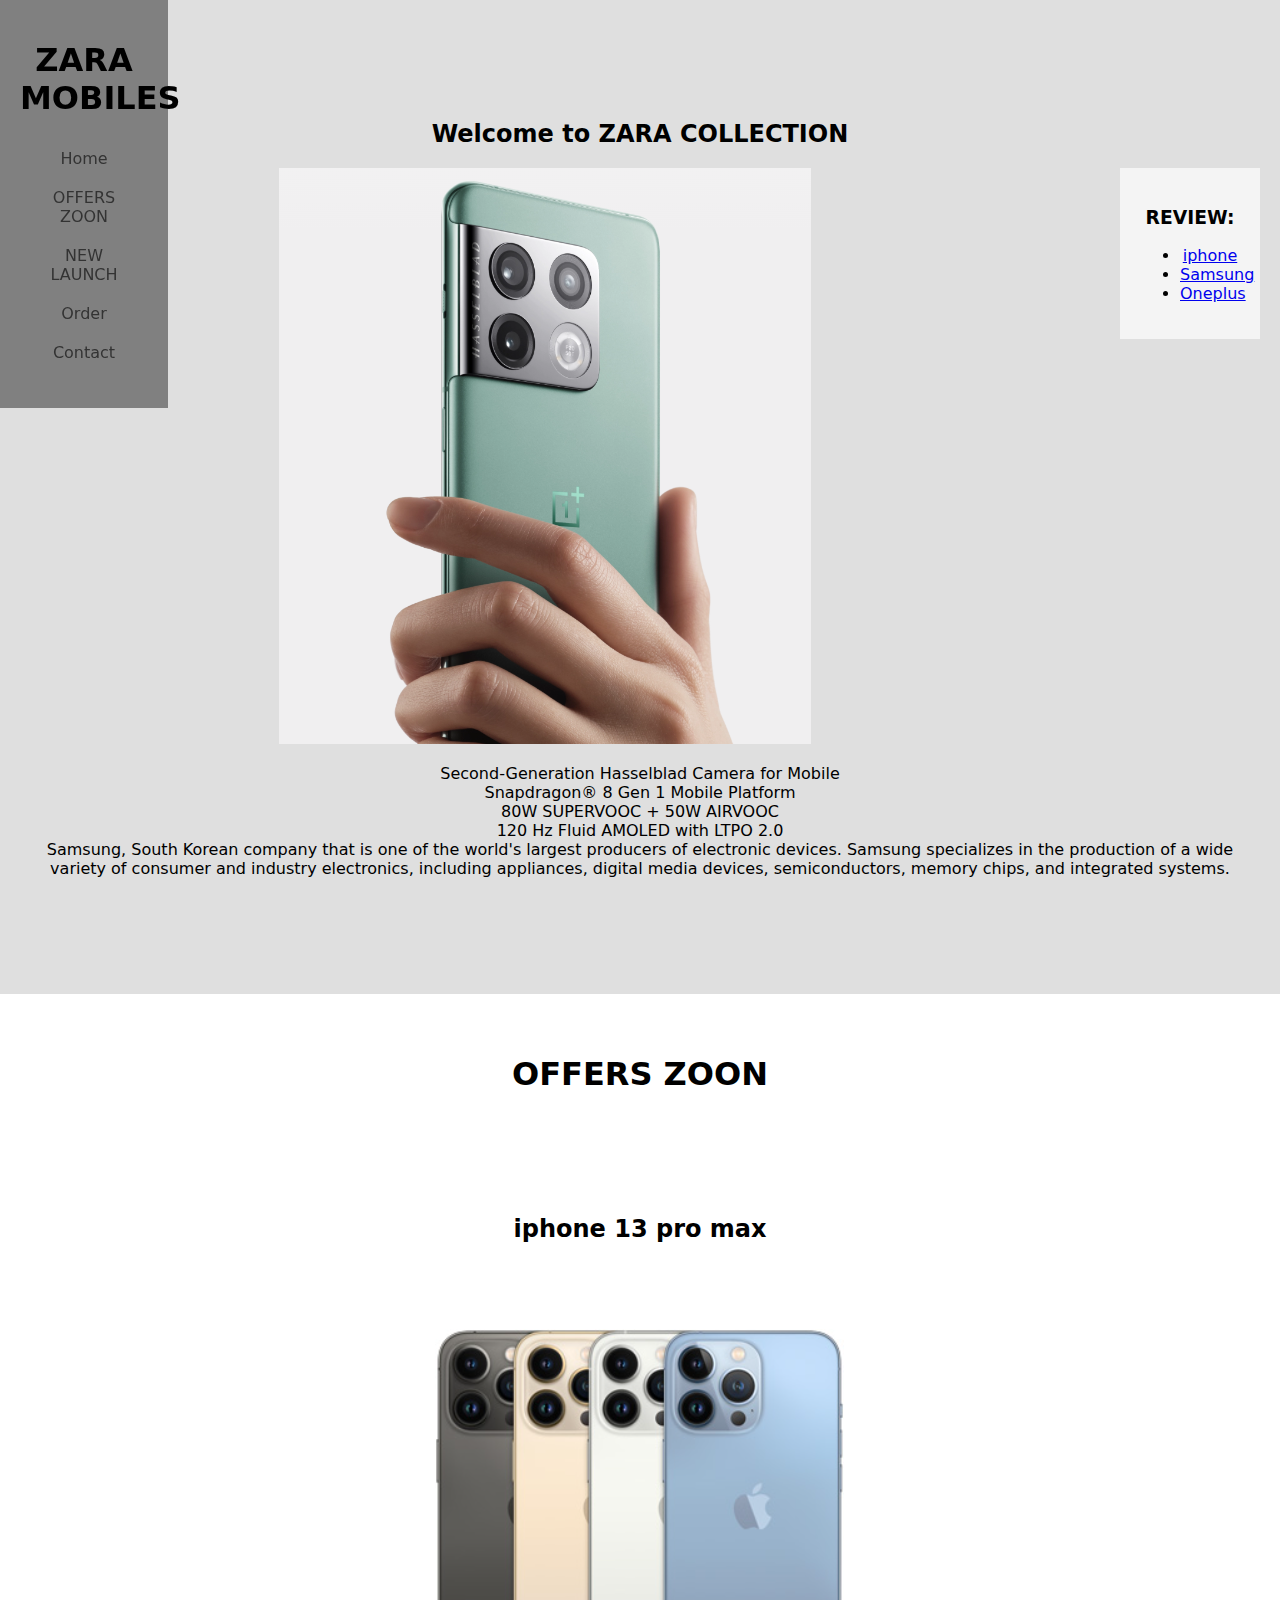
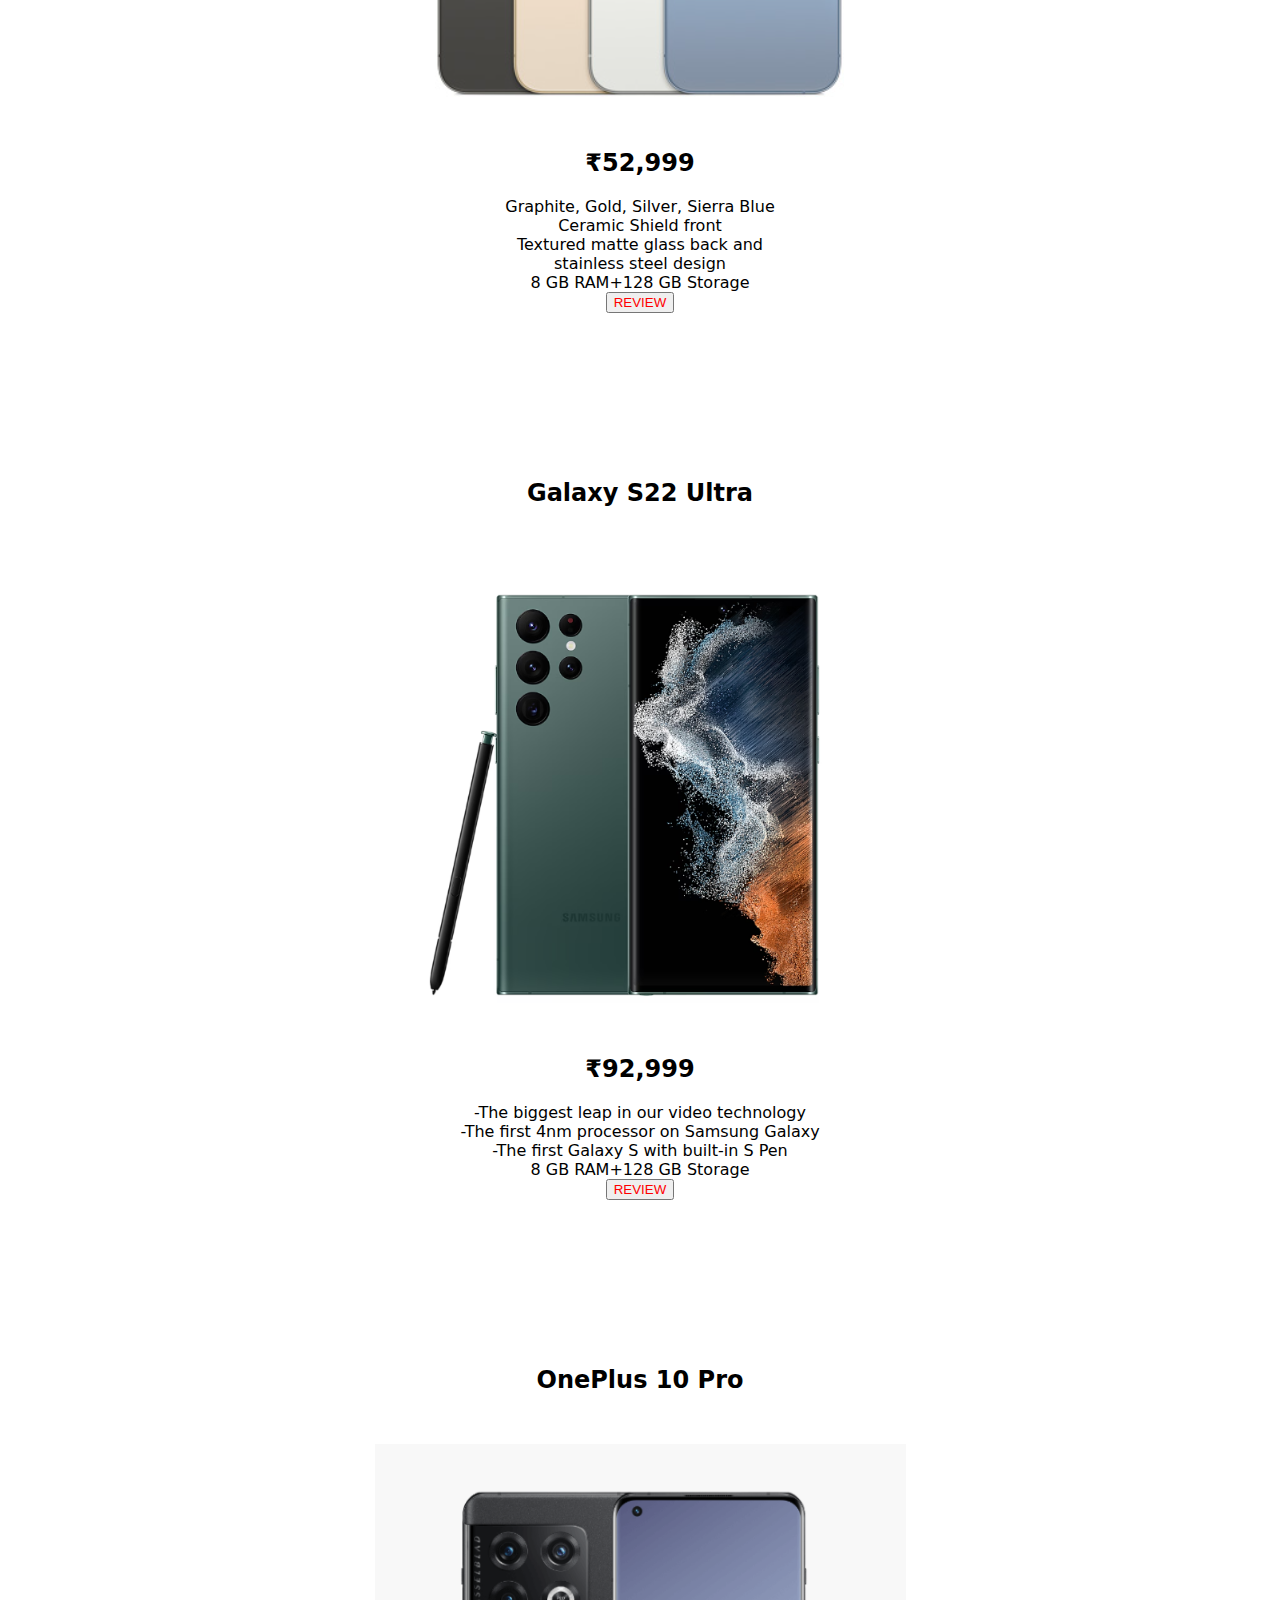
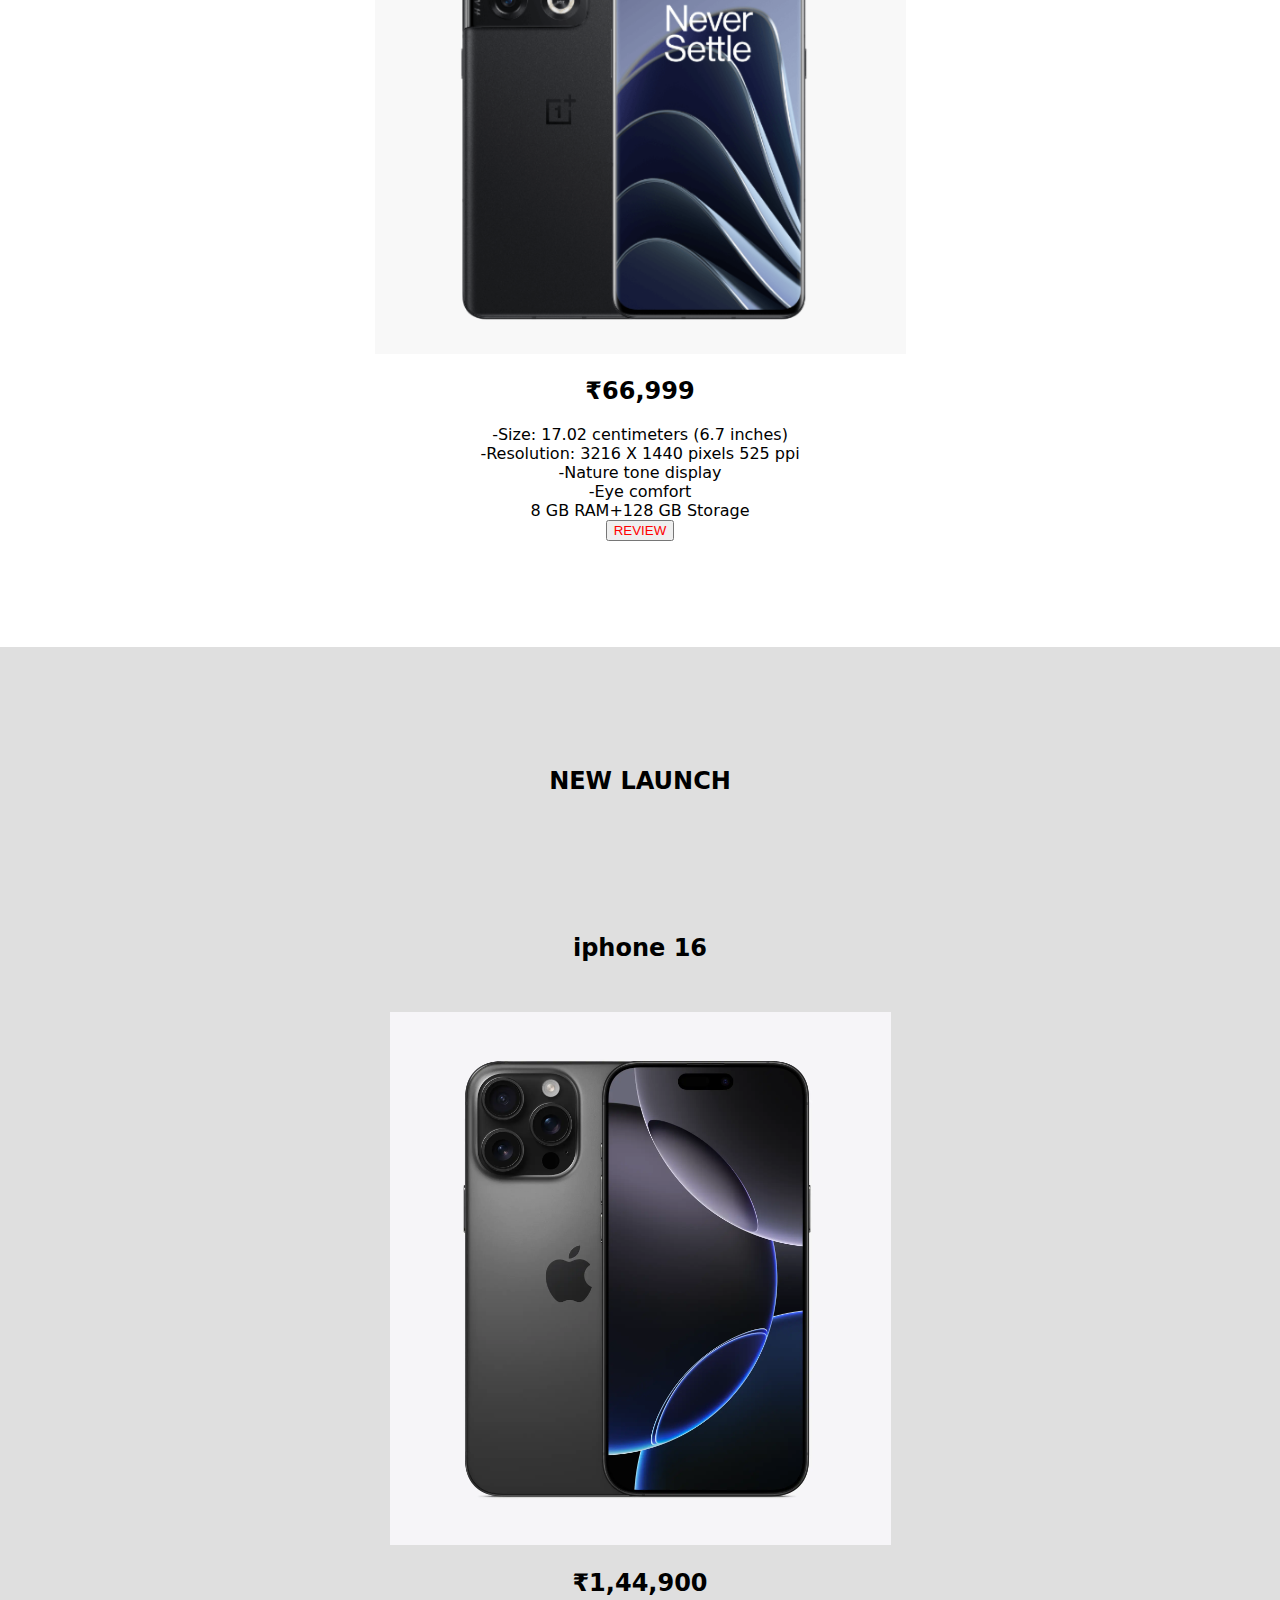
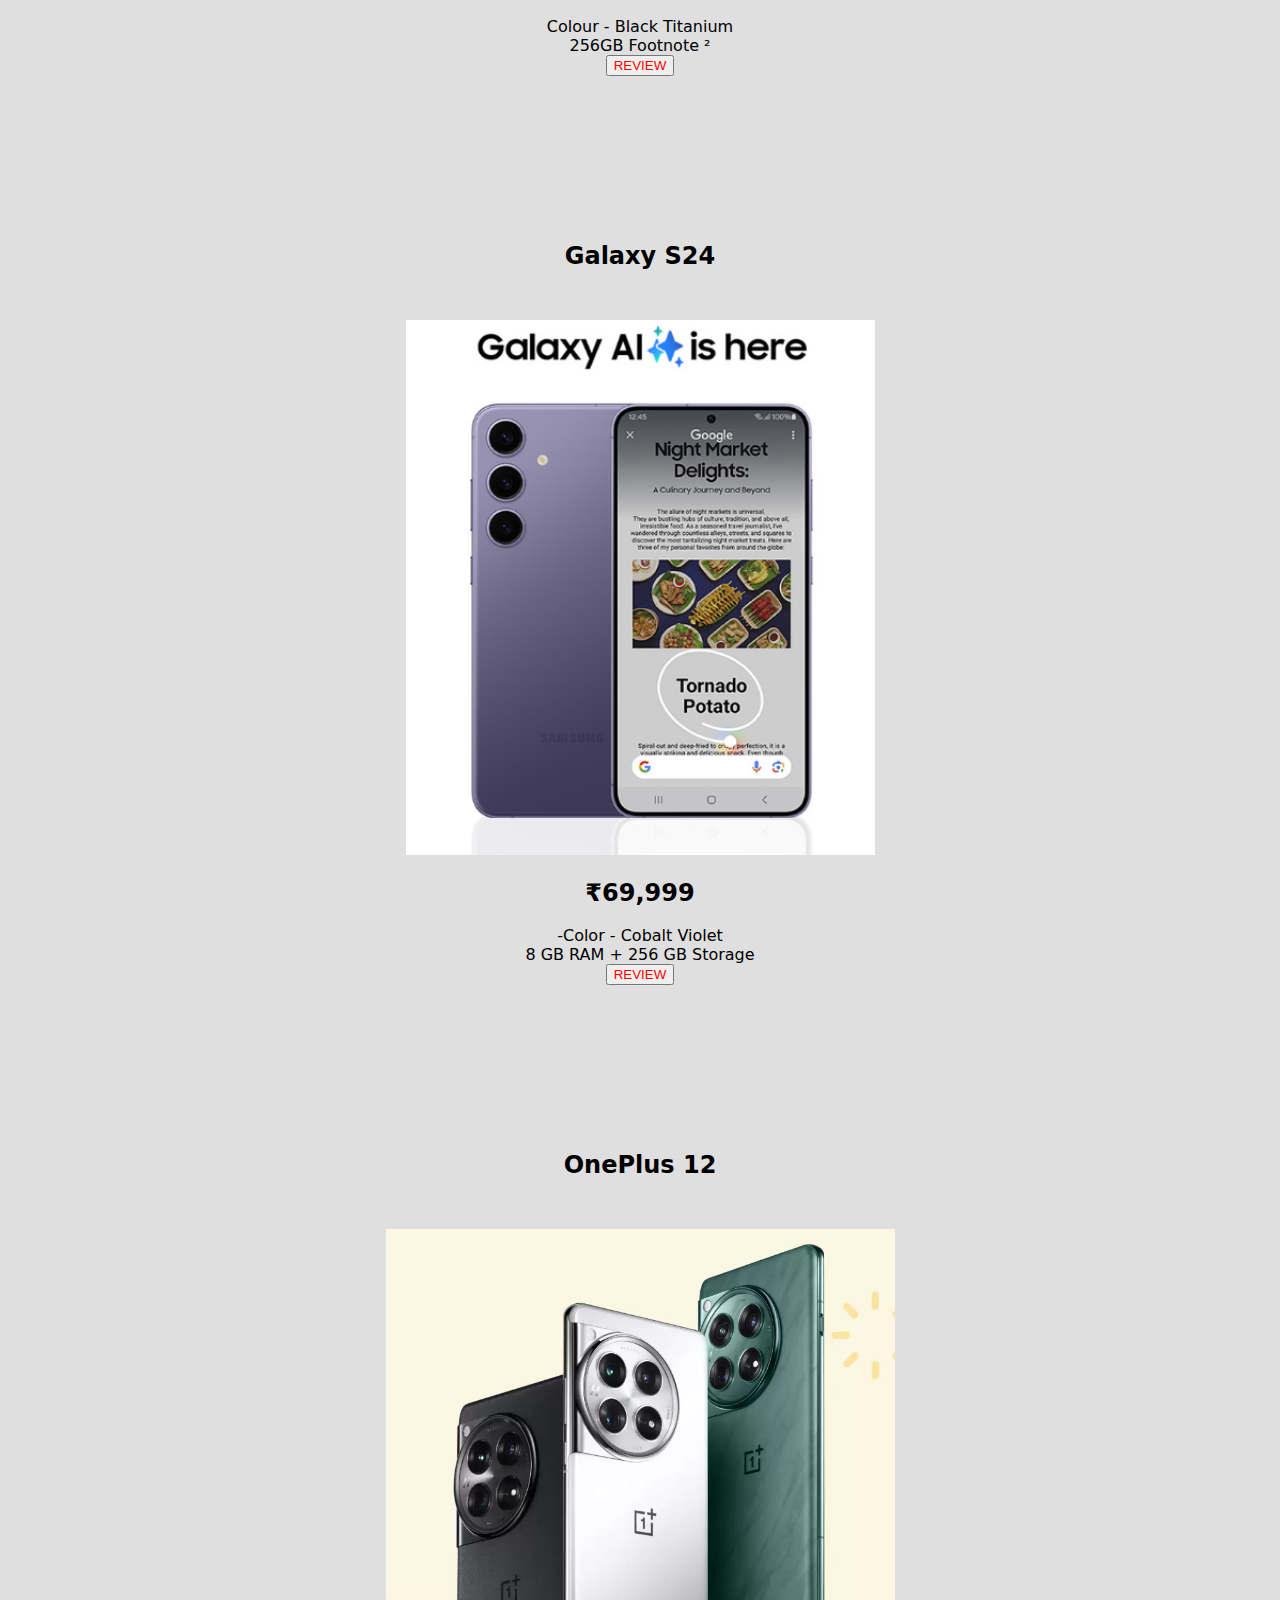
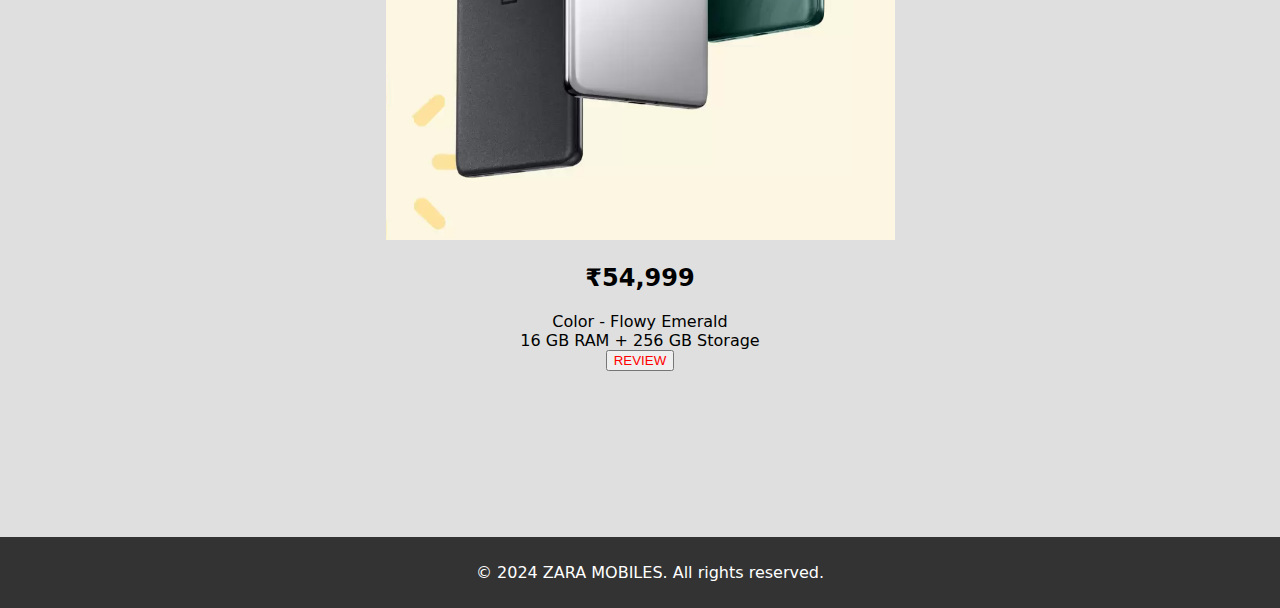
==== index.html @ f346a179 "Add files via upload" ====
<!DOCTYPE html>
<html lang="en">
<head>
    <meta charset="UTF-8">
    <meta name="viewport" content="width=device-width, initial-scale=1.0">
    <title>zaramobiles</title>
    <link rel="stylesheet" href="styles.css">
</head>
<body>
    <header>
        <h1>ZARA MOBILES</h1>
        <nav>
            <ul>
                <li><a href="#Home">Home</a></li>
                <li><a href="#offerszoon">OFFERS ZOON</a></li>
                <li><a href="#newla">NEW LAUNCH</a></li>
                <li><a href="D:\clg works\sem\order.html">Order</a></li>
                <li><a href="D:\clg works\sem\contact.html">Contact</a></li>
            </ul>
        </nav>
    </header>

    <div class="Home" id="Home">
        <main>
            <h2 id="welcome" style="text-align: center;">Welcome to ZARA COLLECTION</h2>
            <aside width="100px">
                <h3 id="howtomake">REVIEW:</h3>
                <ul>
                    <li><a href="https://www.youtube.com/watch?v=UOoqCVY4X6E">iphone</a></li>
                    <li><a href="https://www.youtube.com/watch?v=ohlVy2jYTjY">Samsung</a></li>
                    <li><a href="https://www.youtube.com/watch?v=wyJH6p34Gbg">Oneplus</a></li>
                </ul>
            </aside>
            <img src="home1.png" alt="Sample Image" class="floated-image">
            <p class="homep" style="font: size 1px;;">
                Second-Generation Hasselblad Camera for Mobile</br>
                Snapdragon® 8 Gen 1 Mobile Platform</br>
                80W SUPERVOOC + 50W AIRVOOC</br>
                120 Hz Fluid AMOLED with LTPO 2.0</br>
                Samsung, South Korean company that is one of the world's largest producers of electronic devices. Samsung specializes in the production of a wide variety of consumer and industry electronics, including appliances, digital media devices, semiconductors, memory chips, and integrated systems.</br>
            </p>
    </div>
    
    <section class="offerszoon" id="offerszoon">
        <h1>OFFERS ZOON</h1>
        <div class="choco">
            <h2 style="padding: 30px;">iphone 13 pro max</h2>
            <img src="iphone13.png" width="493" height="433">
            <h2>₹52,999</h2>
            <p>
                Graphite, Gold, Silver, Sierra Blue</br>

                Ceramic Shield front</br>
                Textured matte glass back and</br>
                stainless steel design</br>
                8 GB RAM+128 GB Storage</br>
                <a href="https://www.youtube.com/watch?v=UOoqCVY4X6E"><button>REVIEW</button></a>
            </p>
        </div>
        <div class="choco">
            <h2 style="padding: 30px;">Galaxy S22 Ultra</h2>
            <img src="samsungs22.png" alt="" width="494.4" height="474.4" >
            <h2>₹92,999</h2>
            <p>
                -The biggest leap in our video technology</br>
                -The first 4nm processor on Samsung Galaxy</br>
                -The first Galaxy S with built-in S Pen</br>
                8 GB RAM+128 GB Storage</br>
                <a href="https://www.youtube.com/watch?v=ohlVy2jYTjY"><button>REVIEW</button></a>
            </p>
        </div>
        
        <div class="choco">
            <h2 style="padding: 30px;">OnePlus 10 Pro</h2>
            <img src="oneplus10pro.png" width="531" height="509.4">
            <h2>₹66,999</h2>
            <p>
                -Size: 17.02 centimeters (6.7 inches)</br>
                -Resolution: 3216 X 1440 pixels 525 ppi</br>
                -Nature tone display </br>
                -Eye comfort</br>
                8 GB RAM+128 GB Storage</br>
                <a href="https://www.youtube.com/watch?v=wyJH6p34Gbg"><button>REVIEW</button></a>

            </p>
        </div>
    </section>

    <section id="newla">
        <h2>NEW LAUNCH</h2>
        <div>
            <div><img src="" alt=""></div>
            <div class="choco">
                <h2 style="padding: 30px;">iphone 16 </h2>
                <img src="iphone16.png" width="501" height="533">
                <h2>₹1,44,900</h2>
                <p>
                    Colour - Black Titanium</br>
    
                    256GB Footnote ²</br>
                    <a href="https://www.youtube.com/watch?v=aDqzDoJPkaA"><button>REVIEW</button></a>
                </p>
            </div>
            <div class="choco">
                <h2 style="padding: 30px;">Galaxy S24</h2>
                <img src="sams24.png" alt="" width="469" height="535">
                <h2>₹69,999</h2>
                <p>
                    -Color - Cobalt Violet</br>
    
                    8 GB RAM + 256 GB Storage</br>
                    <a href="https://www.youtube.com/watch?v=u9yv3RmqAm8"><button>REVIEW</button></a>
                </p>
            </div>
            
            <div class="choco">
                <h2 style="padding: 30px;">OnePlus 12</h2>
                <img src="onepla.png" width="509" height="611">
                <h2>₹54,999</h2>
                <p>
                    Color - Flowy Emerald</br>
                    
                    16 GB RAM + 256 GB Storage</br>
                    <a href="https://www.youtube.com/watch?v=pijEZbZemUM"><button>REVIEW</button></a>
    
                </p>
            </div>

        </div>
    </section>

    <footer>
        <p>&copy; 2024 ZARA MOBILES. All rights reserved.</p>
    </footer>
    <script src="script.js">
        document.getElementById('orderForm').addEventListener('submit', function(event) {
    event.preventDefault();

    const name = document.getElementById('name').value;
    const email = document.getElementById('email').value;
    const model = document.getElementById('model').value;
    const quantity = document.getElementById('quantity').value;

    const orderSummary = document.getElementById('orderSummary');
    orderSummary.classList.remove('hidden');
    orderSummary.innerHTML = `
        <h2>Order Summary</h2>
        <p><strong>Name:</strong> ${name}</p>
        <p><strong>Email:</strong> ${email}</p>
        <p><strong>Mobile Model:</strong> ${model}</p>
        <p><strong>Quantity:</strong> ${quantity}</p>
    `;
});

    </script>

<style>
    body {
    font-family: "Rubik Wet Paint", system-ui;
    font-weight: 400;
    font-style: normal;
    margin: 0;
    padding: 0;
    background-color: #f3f3f3;
}
ol{
    color: black;
}
button{
    color: red;
}
#welcome{
    outline: #333;
    text-align: center;
}
.choco{
    color: black;
    padding: 50px;
}
#vani{
    color: brown;
}
#straw{
    color: #FA3F55;
}
#hice{
    color: #F4A460;
}
#howtomake{
    color: #000;
}
.floated-image {
    margin-right: 30px;
}
.offerszoon{
    color: black;
    background-color: white;
}
.Home {
    padding: 100px;
}
aside {
    background-color: #f4f4f4;
    padding: 20px;
    margin-left: 20px;
    width: 100px;
    float: right;
}
header {
    background-color: #808080;
    padding: 20px;
    text-align: center;
    position: fixed;
    width: 10%;
}

nav ul {
    list-style-type: none;
    padding: 0;
}

nav ul li {
    display: block;
    margin: 0 15px;
    padding: 10px;
}
#about{
    color: black;
    background-color: white;
    background-size: cover; /* Makes the image cover the entire background */
    background-position: center; /* Centers the image */
     /* Full height of the viewport */
    margin: 0; /* Removes default margin */
}

nav a {
    text-decoration: none;
    color: #333;
}

#Home {
    background-color: #DFDFDF;
    background-size: cover;
    color: black;
    padding: 100px 20px;
    text-align: center;
}
#newla{
    background-color: #DFDFDF;
    background-size: cover;
    color: black;
    padding: 100px 20px;
    text-align: center;
}

#offerszoon, #about, #contact {
    padding: 40px 20px;
    text-align: center;
}

.flavor {
    background-color: white;
    margin: 20px;
    padding: 20px;
    border-radius: 10px;
    box-shadow: 0 2px 10px rgba(0, 0, 0, 0.1);
}
.head{
        font-weight: 500;
    }
#contact{
        background-color: white;
        background-size: cover;
        
    }
.row{
        
        height: 65px;
        align-items: center;
    }
    .contact .row .info{
        margin-left: 30px;
    }
    .contact  .row i{
        font-size: 25px;
        color: rgb(156, 94, 255);
    }
.sub-title{
        color: #708090 ;
}
footer {
    background-color: #333;
    color: white;
    text-align: center;
    padding: 10px;
    position: relative;
    bottom: 0;
    width: 100%;
}
</style>
</html>


</body>
---- styles.css ----
.container {
    max-width: 600px;
    margin: auto;
    background: white;
    padding: 100px;
    border-radius: 8px;
    box-shadow: 0 2px 10px rgba(0, 0, 0, 0.1);
}
#oym{
    padding: 30px;
}

label {
    display: block;
    margin: 10px 0 5px;
}

input, select, .obi {
    width: 100%;
    padding: 10px;
    margin-bottom: 15px;
    border: 1px solid #ccc;
    border-radius: 5px;
}

.obi {
    background-color: black;
    color: white;
    border: none;
    cursor: pointer;
}

.obi:hover {
    background-color: gray;
}

.hidden {
    display: none;
}

#orderSummary {
    margin-top: 20px;
    padding: 10px;
    border: 1px solid #ccc;
    background-color: #e7f3fe;
}
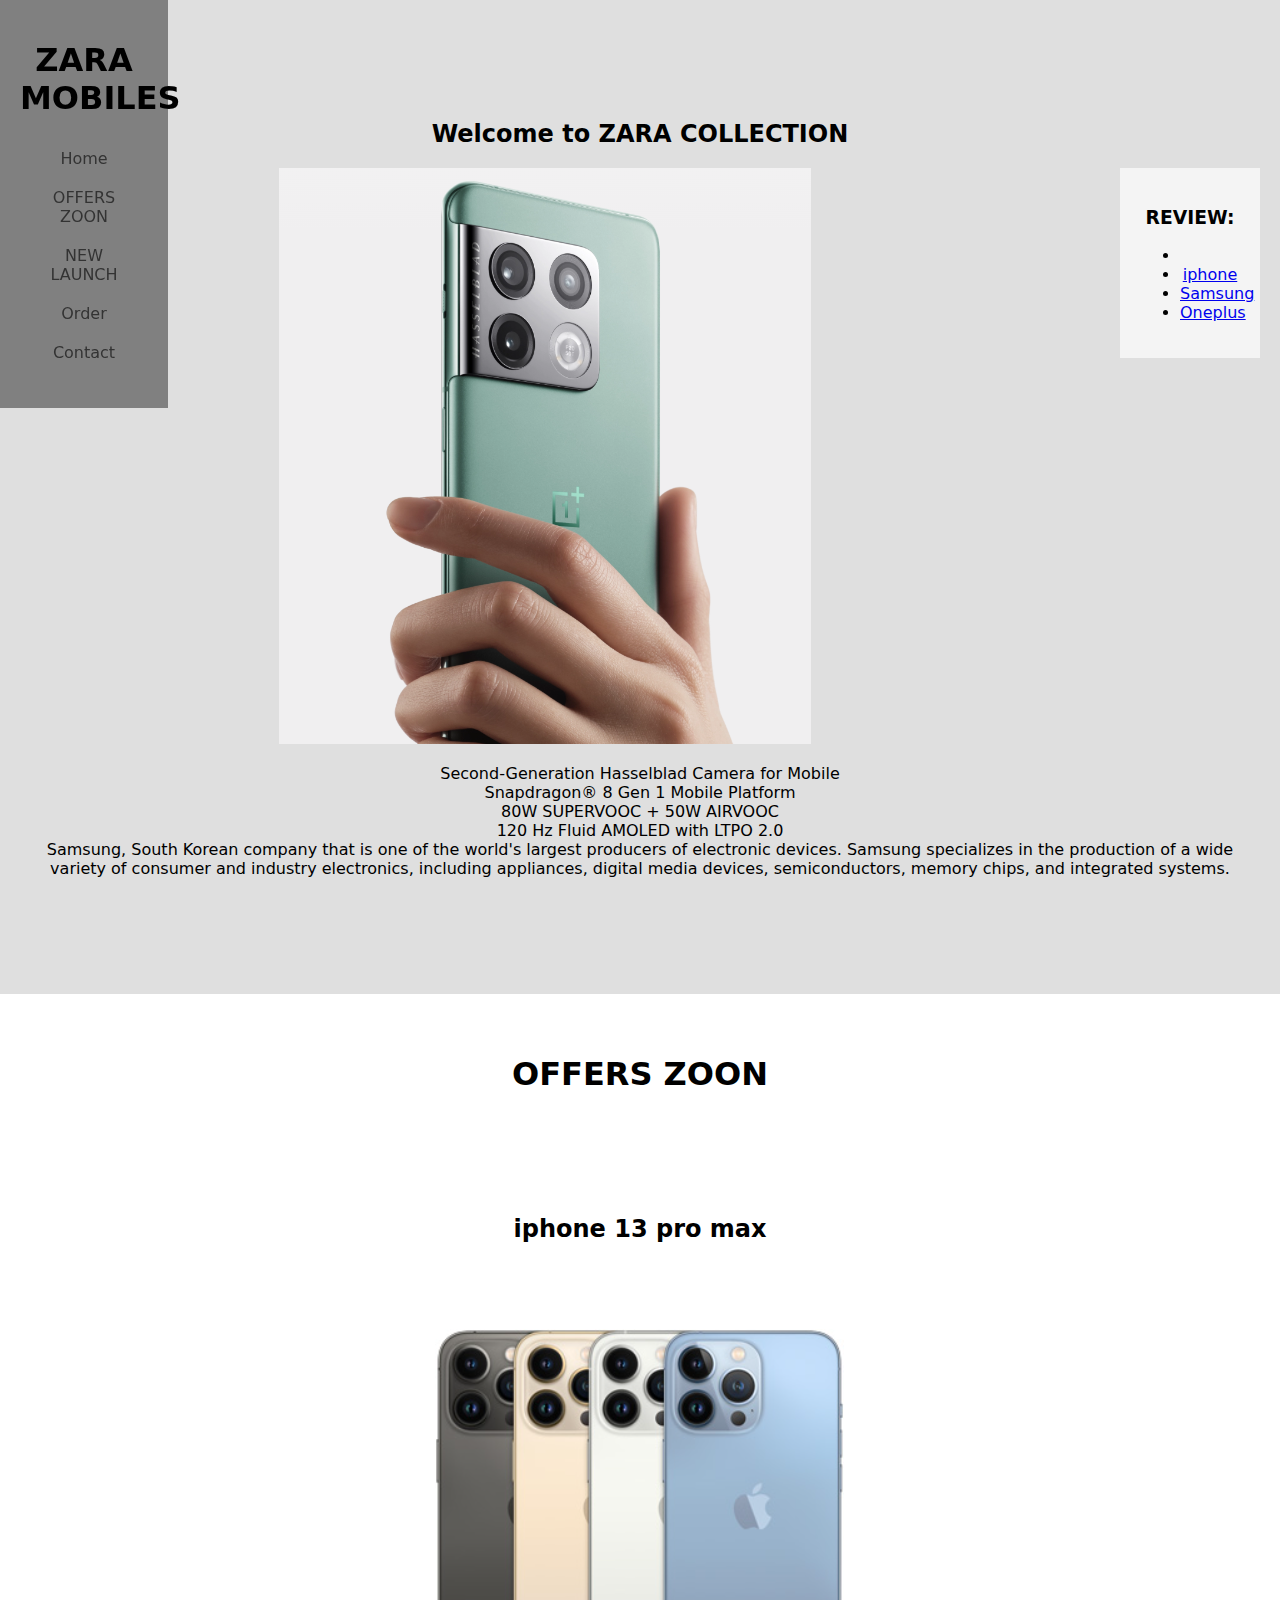
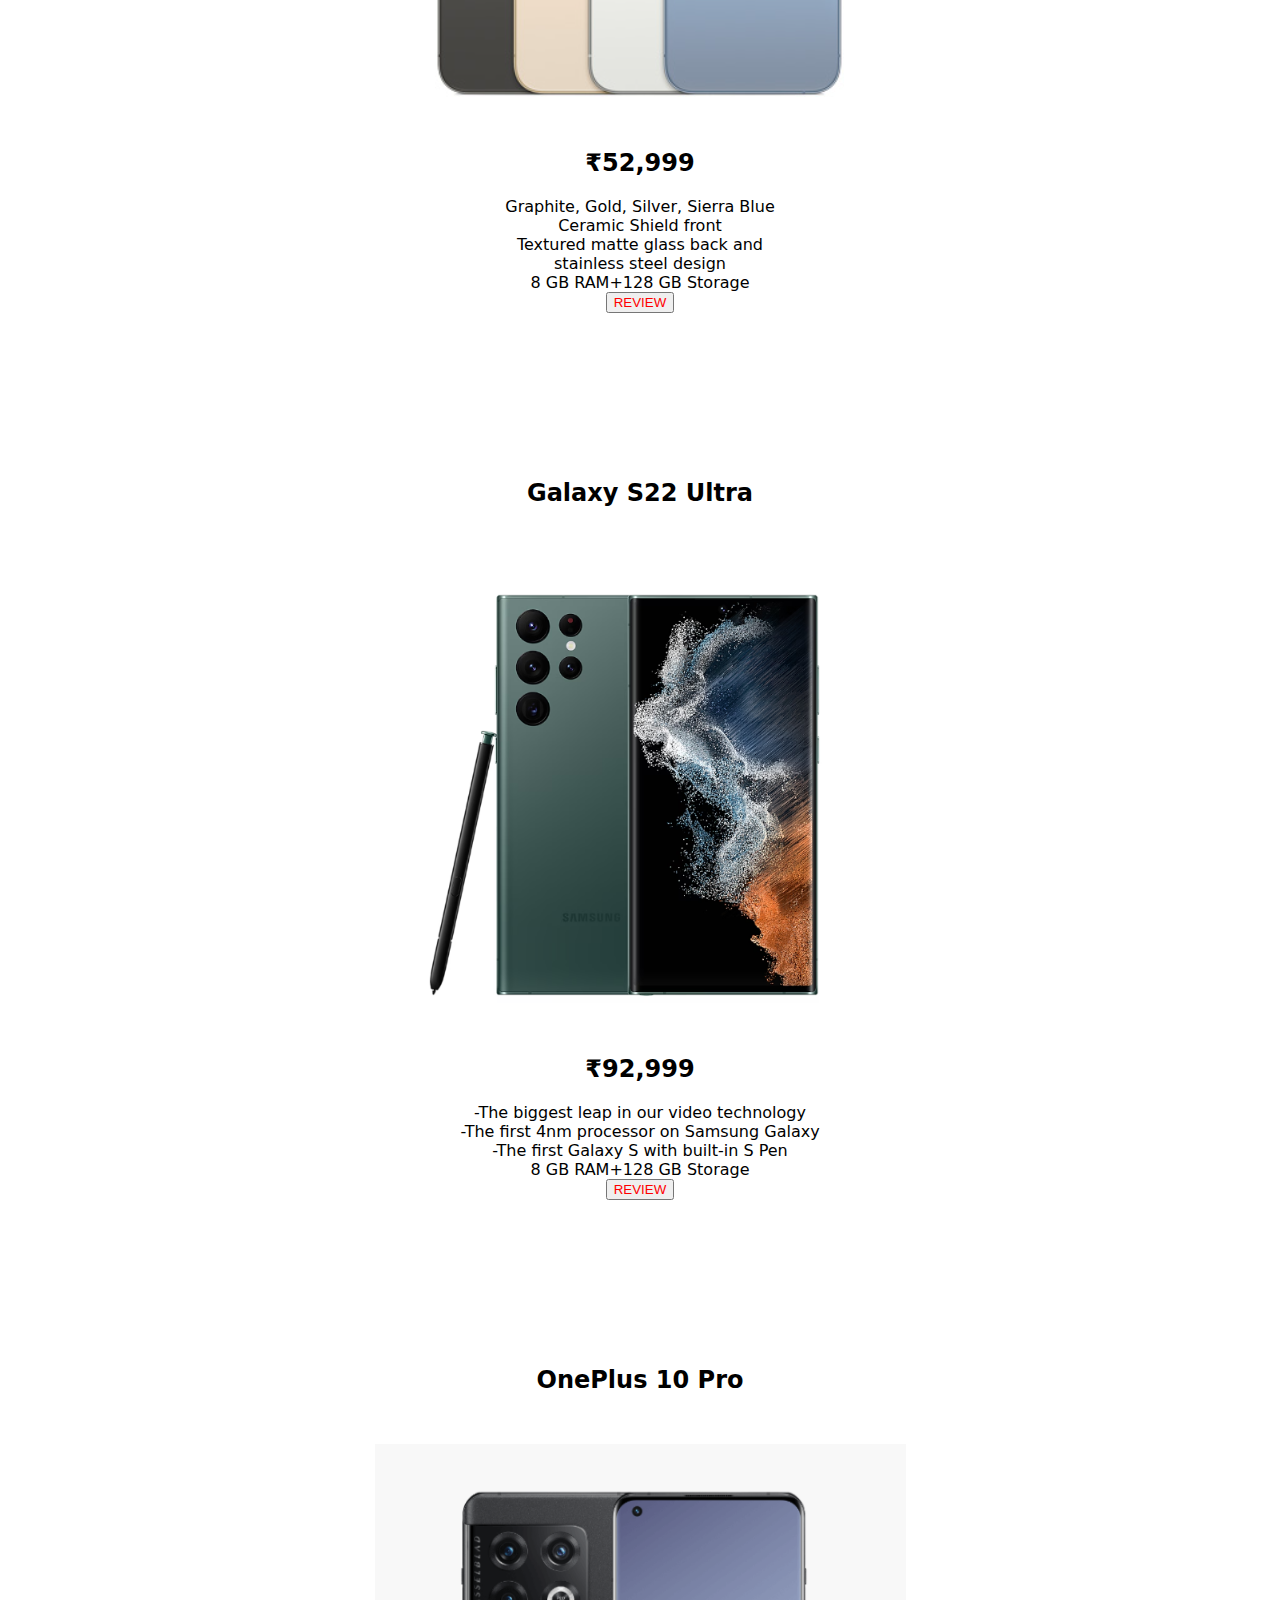
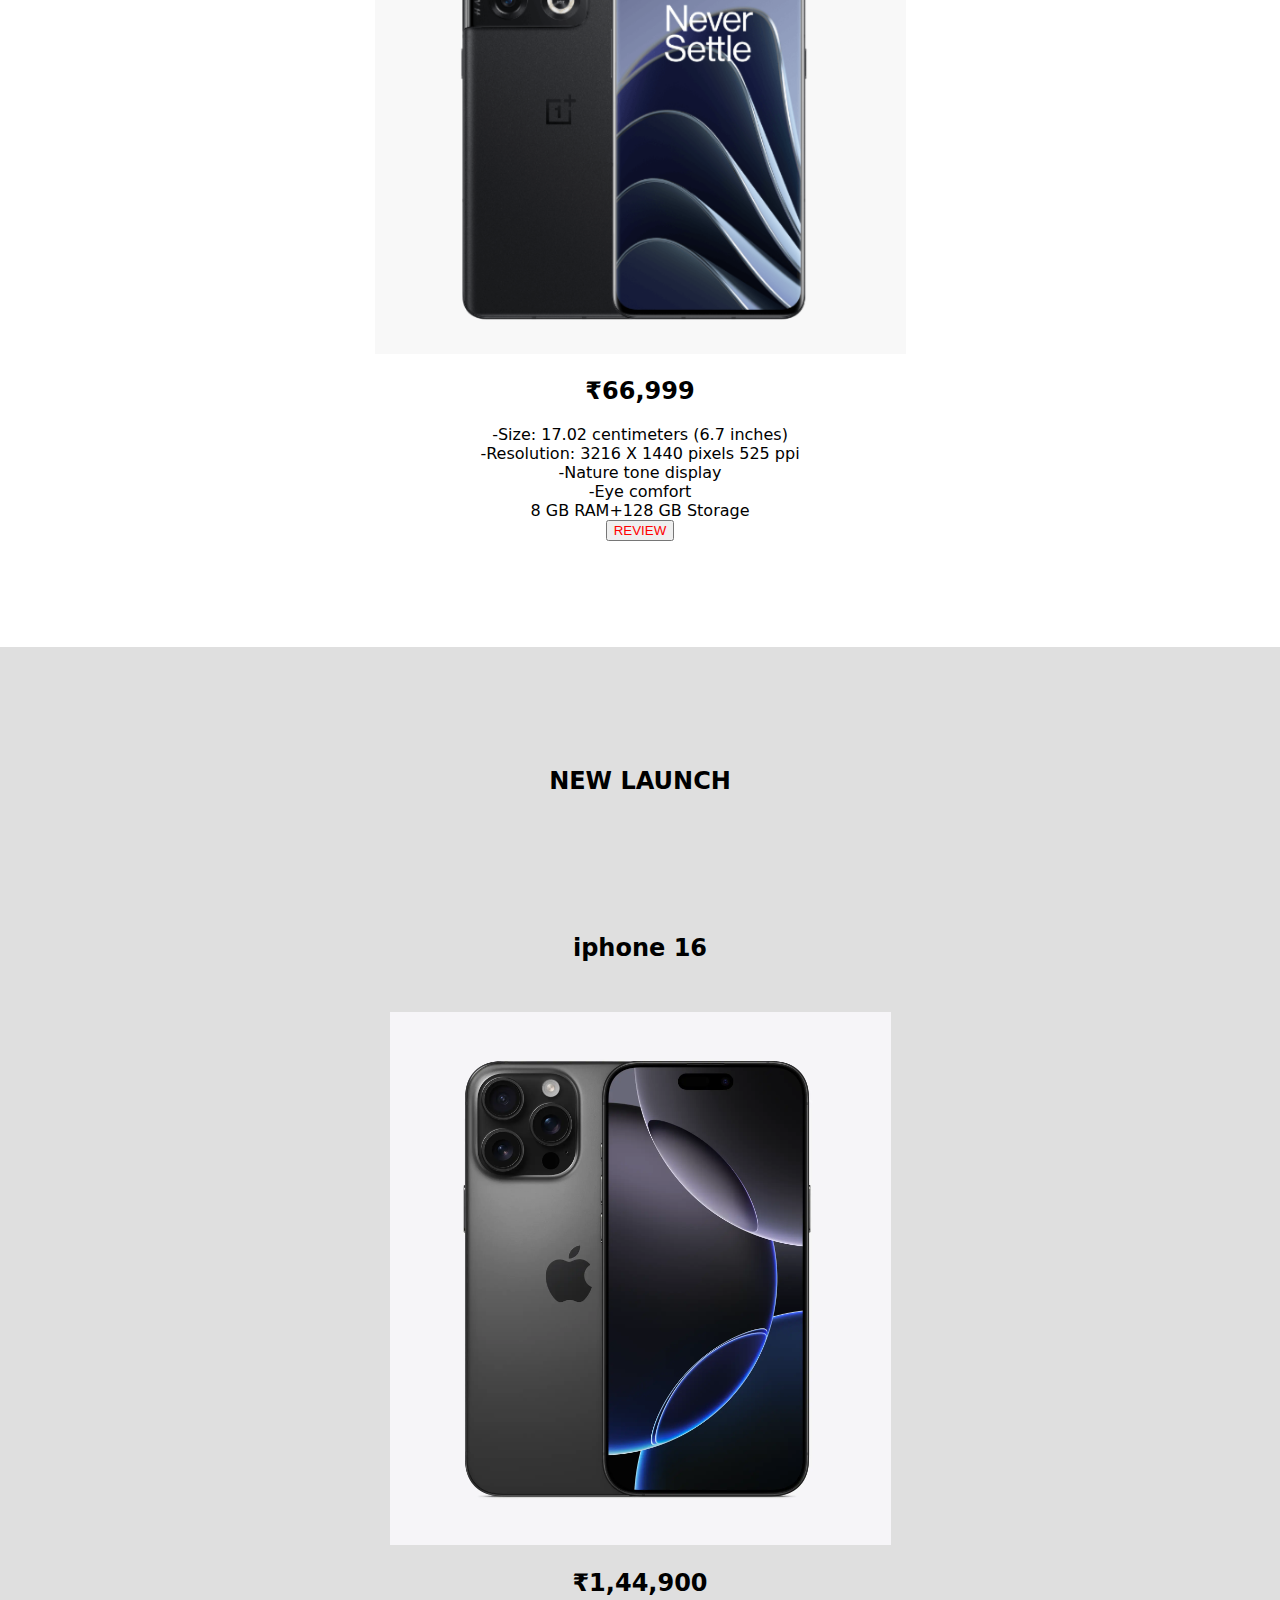
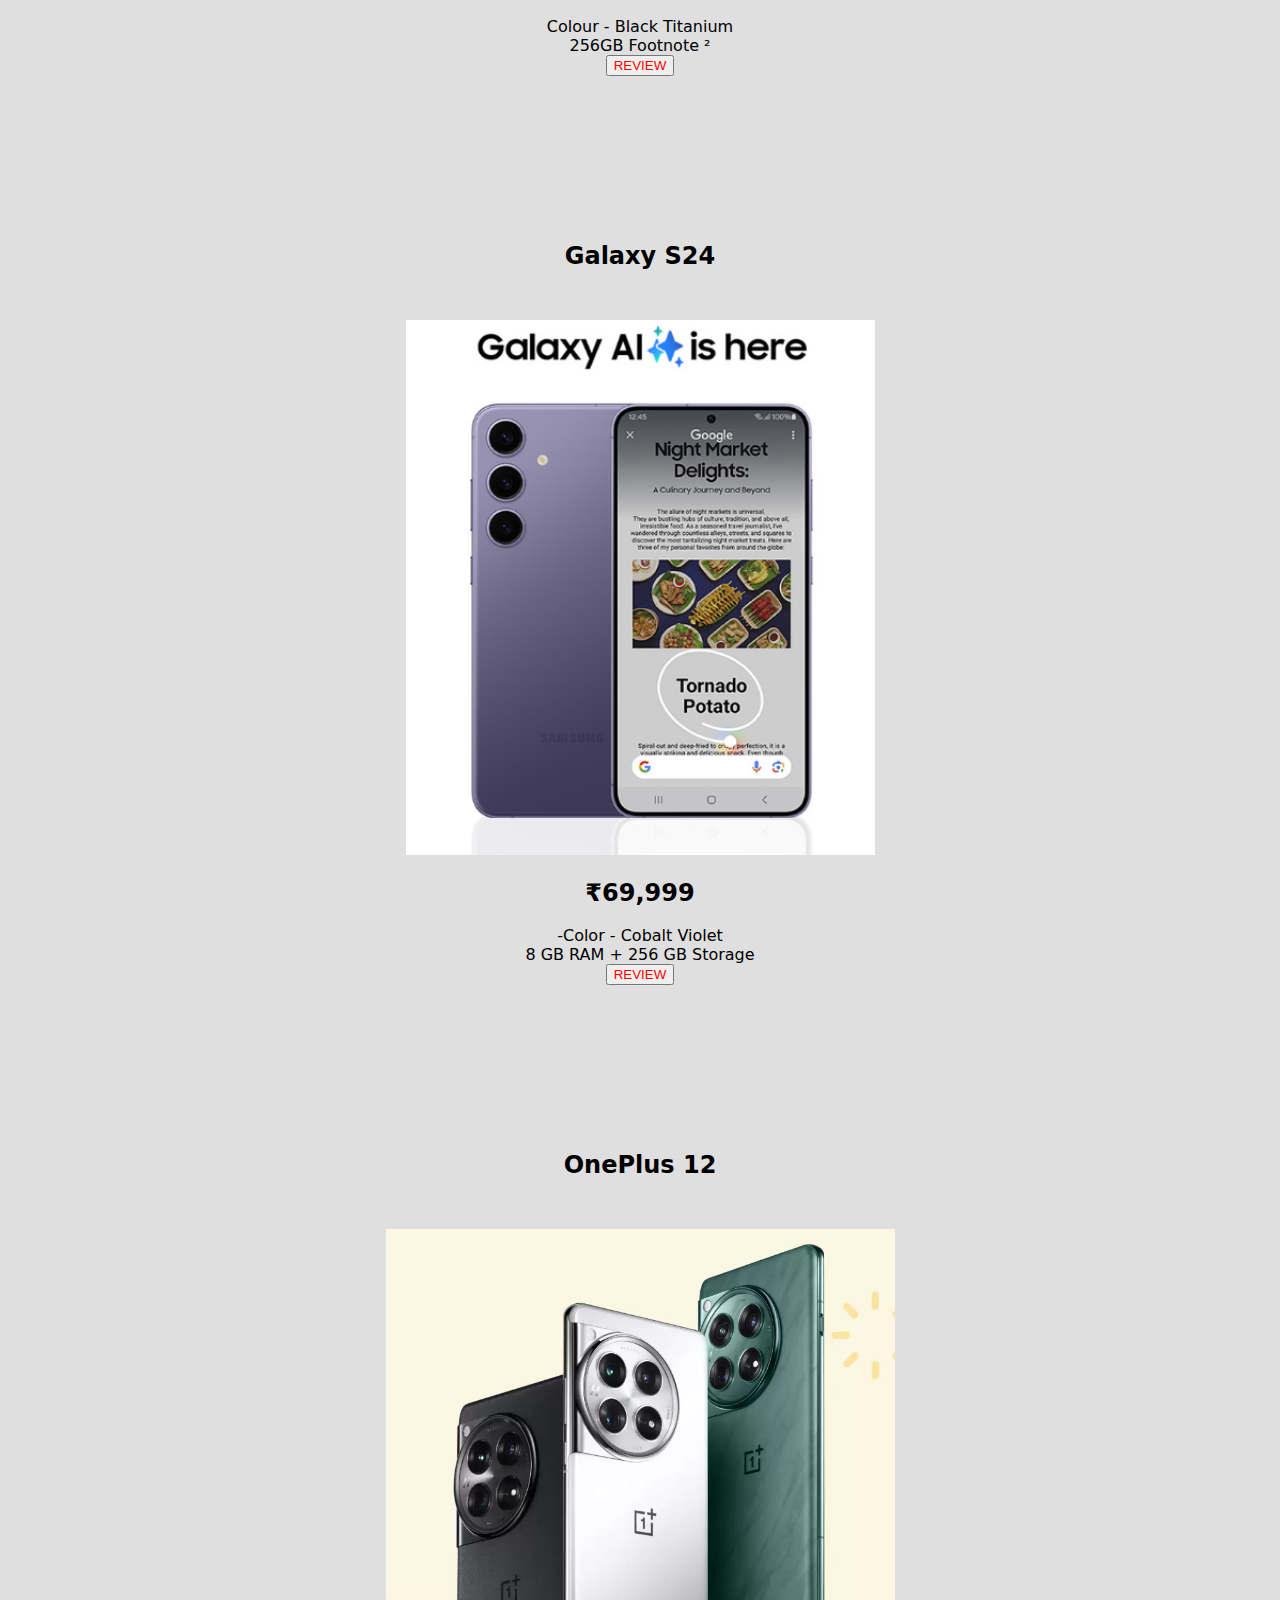
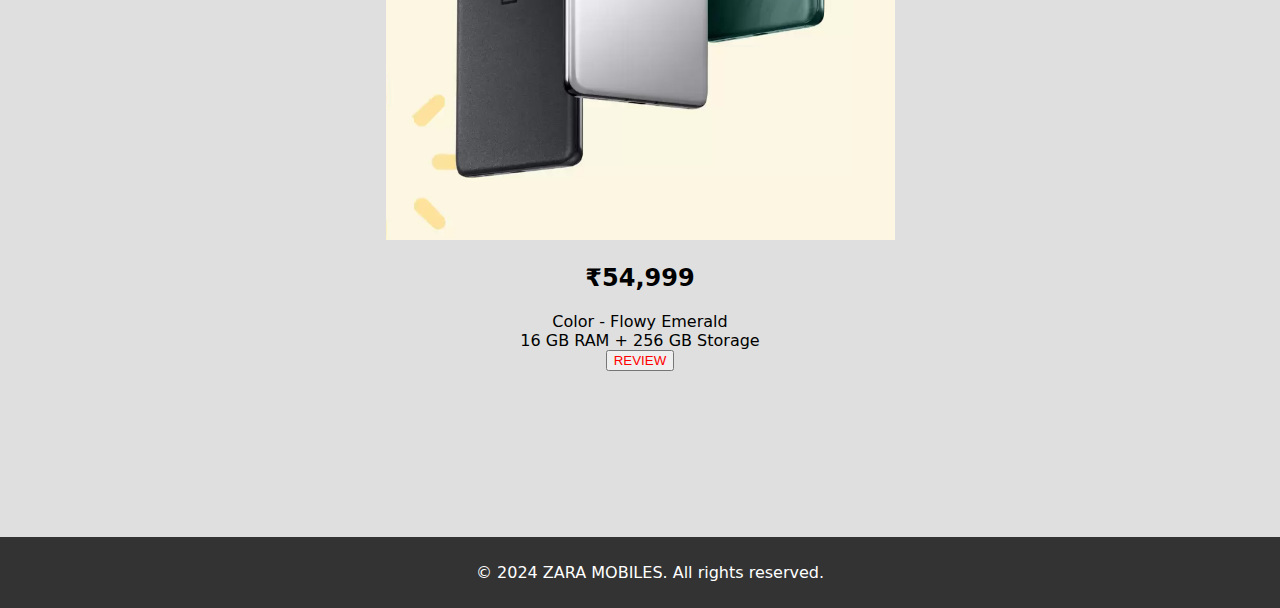
==== commit 9e85dcef: "done1" ====
--- a/index.html
+++ b/index.html
@@ -14,8 +14,8 @@
                 <li><a href="#Home">Home</a></li>
                 <li><a href="#offerszoon">OFFERS ZOON</a></li>
                 <li><a href="#newla">NEW LAUNCH</a></li>
-                <li><a href="D:\clg works\sem\order.html">Order</a></li>
-                <li><a href="D:\clg works\sem\contact.html">Contact</a></li>
+                <li><a href="order.html">Order</a></li>
+                <li><a href="contact.html">Contact</a></li>
             </ul>
         </nav>
     </header>
@@ -26,6 +26,7 @@
             <aside width="100px">
                 <h3 id="howtomake">REVIEW:</h3>
                 <ul>
+                    <li><a href="7120-download-iphone-6-original-ringtone-42676.mp3"></a></li>
                     <li><a href="https://www.youtube.com/watch?v=UOoqCVY4X6E">iphone</a></li>
                     <li><a href="https://www.youtube.com/watch?v=ohlVy2jYTjY">Samsung</a></li>
                     <li><a href="https://www.youtube.com/watch?v=wyJH6p34Gbg">Oneplus</a></li>
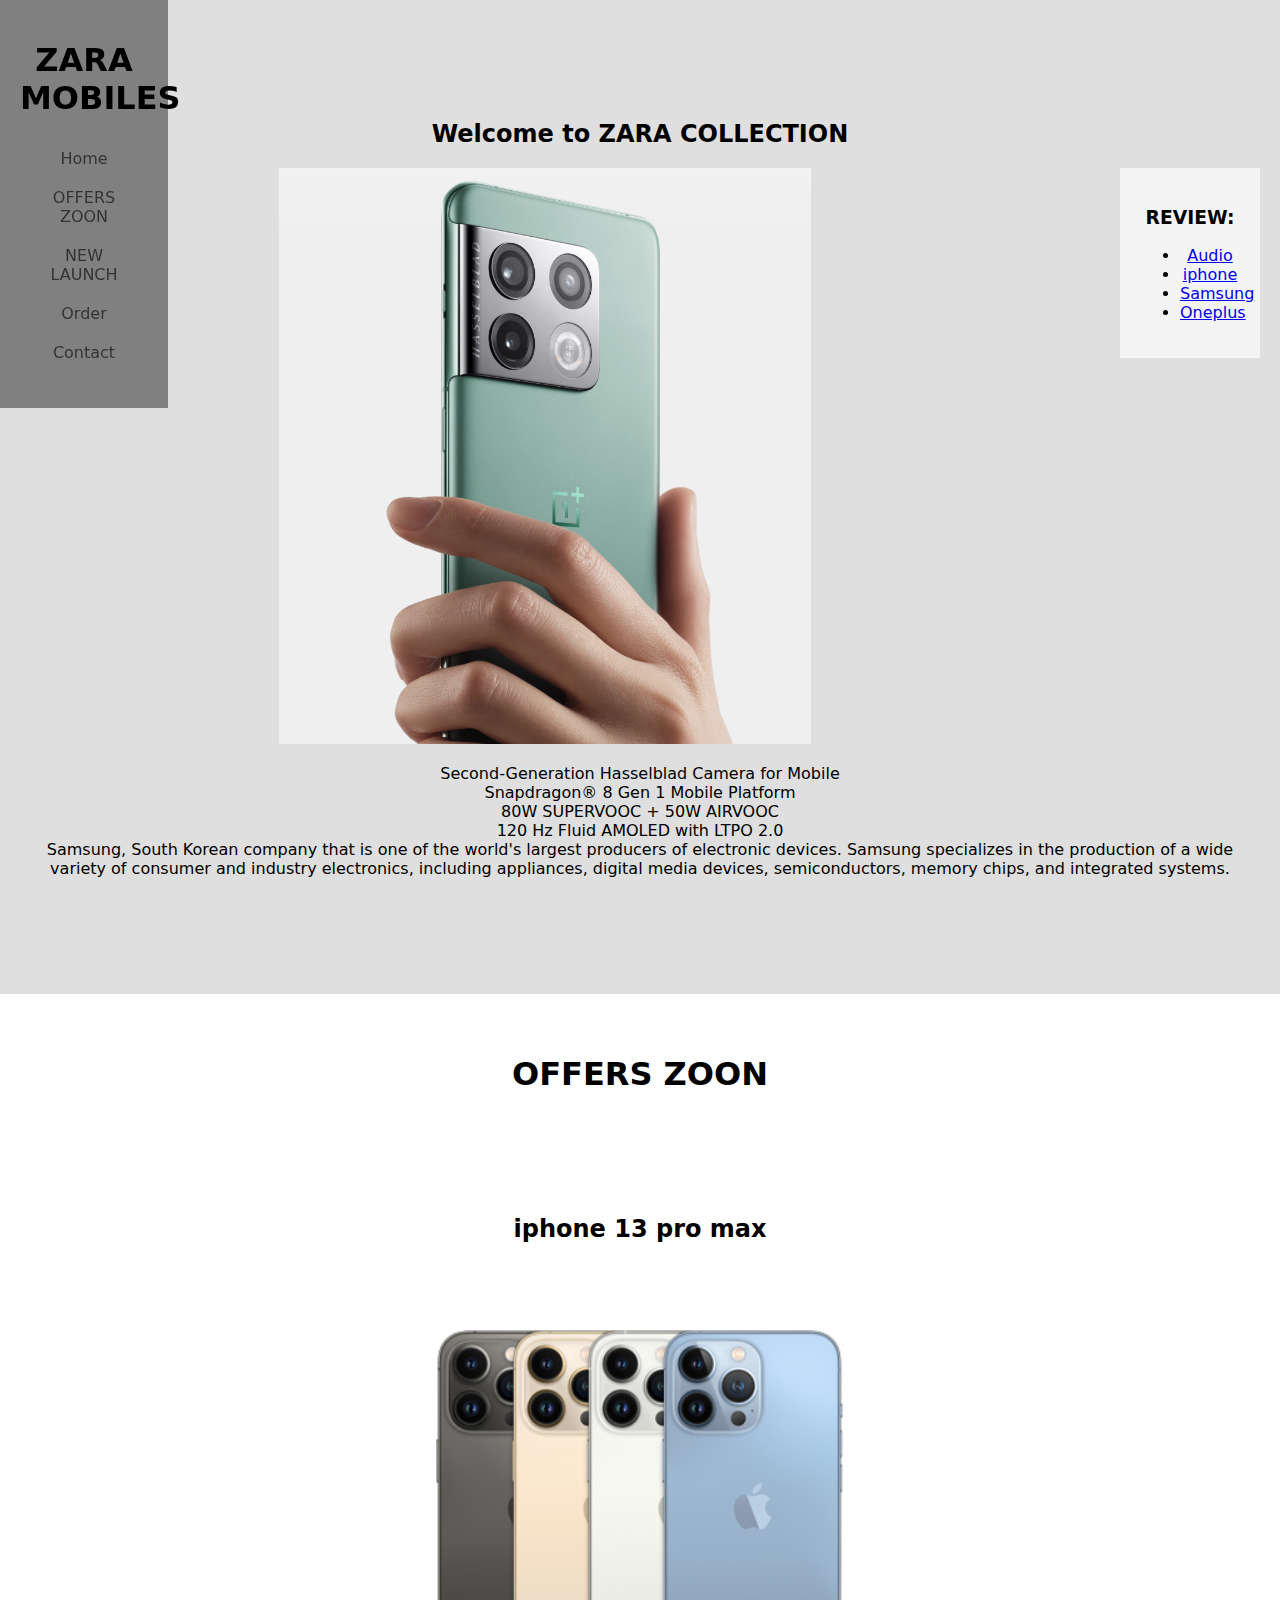
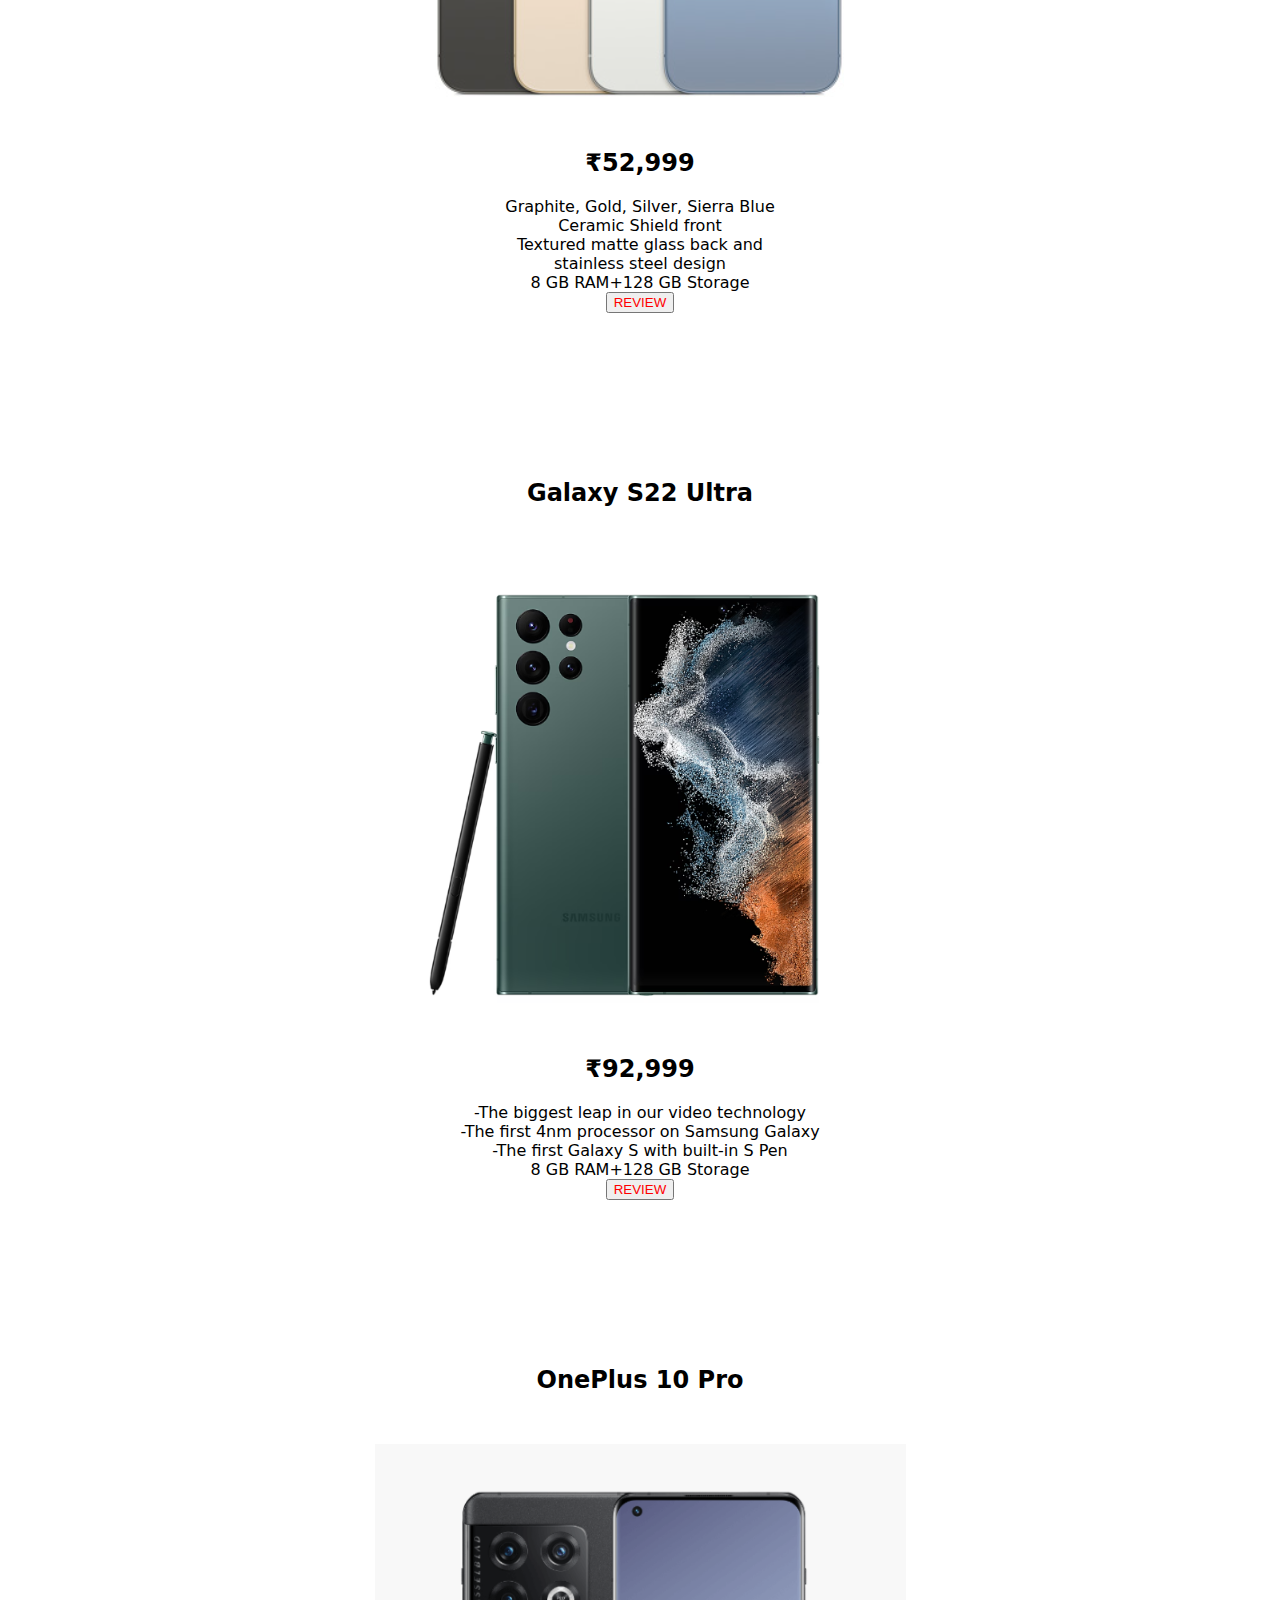
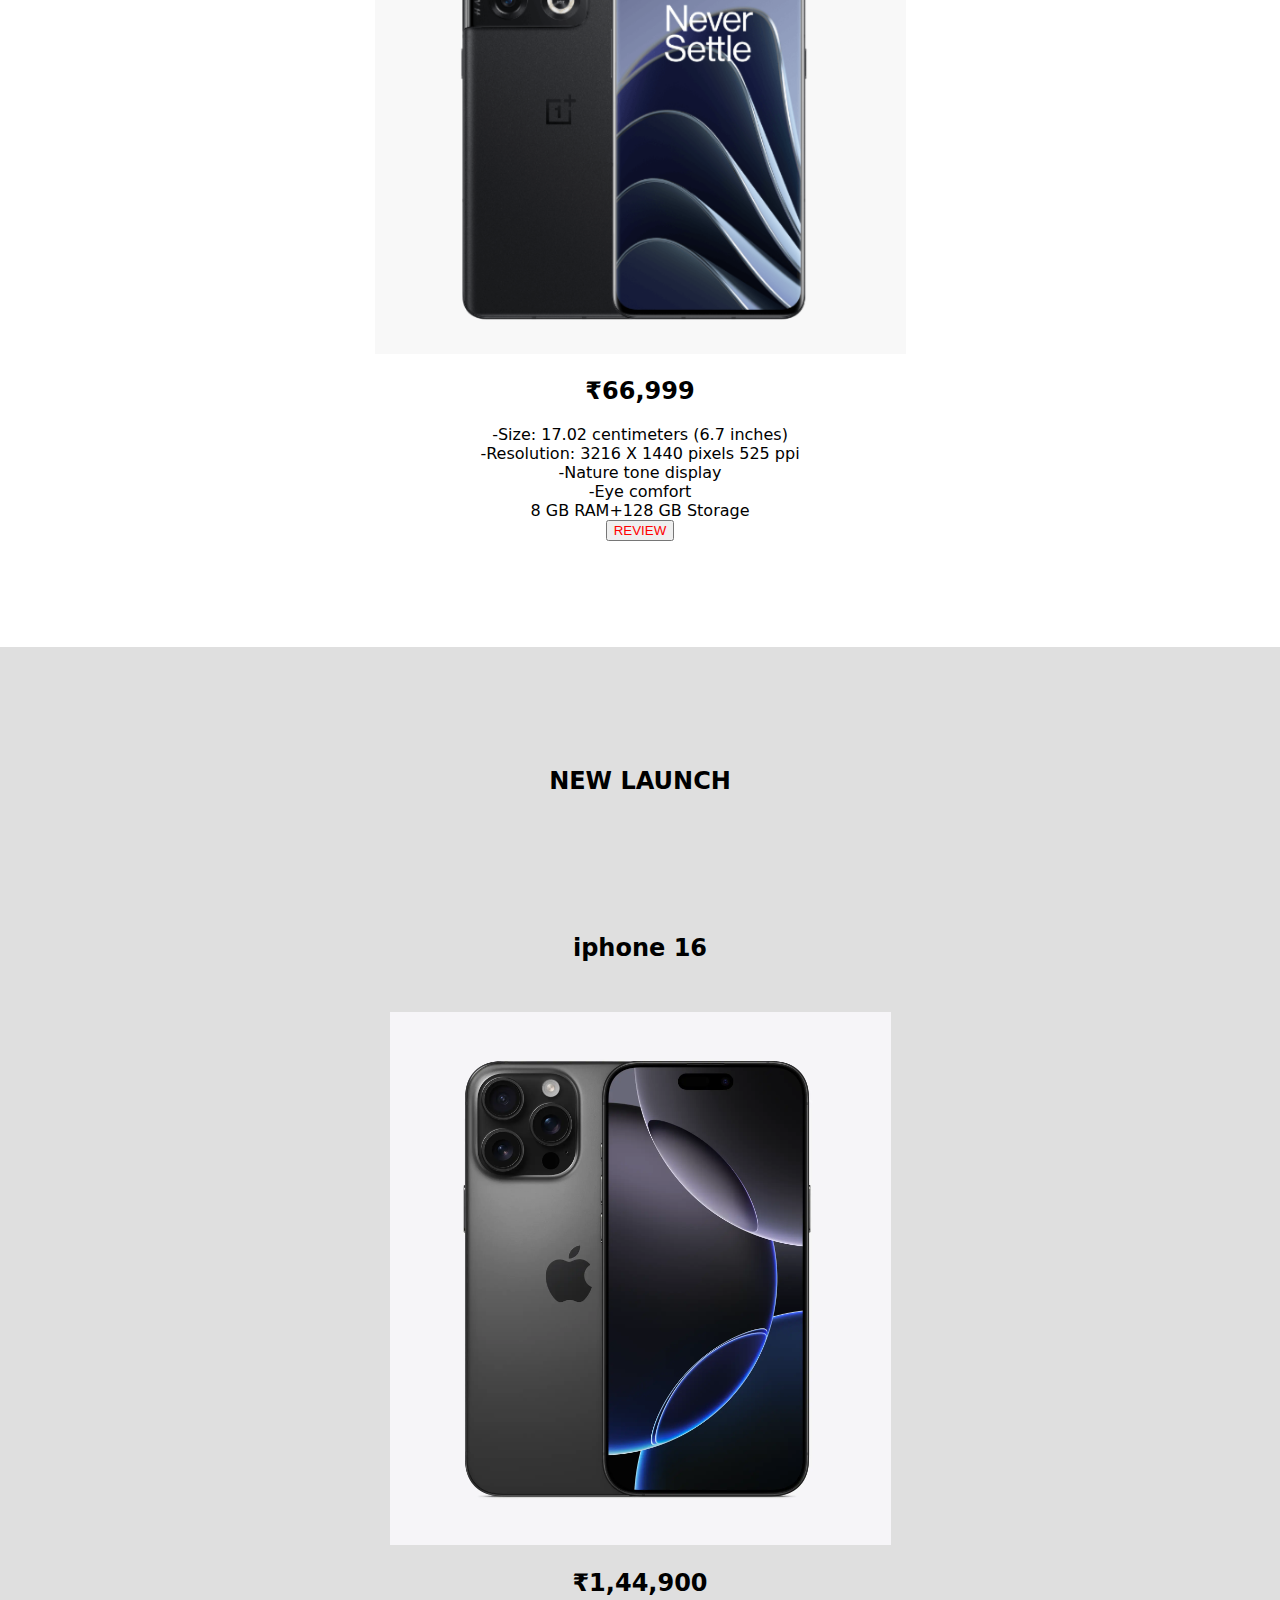
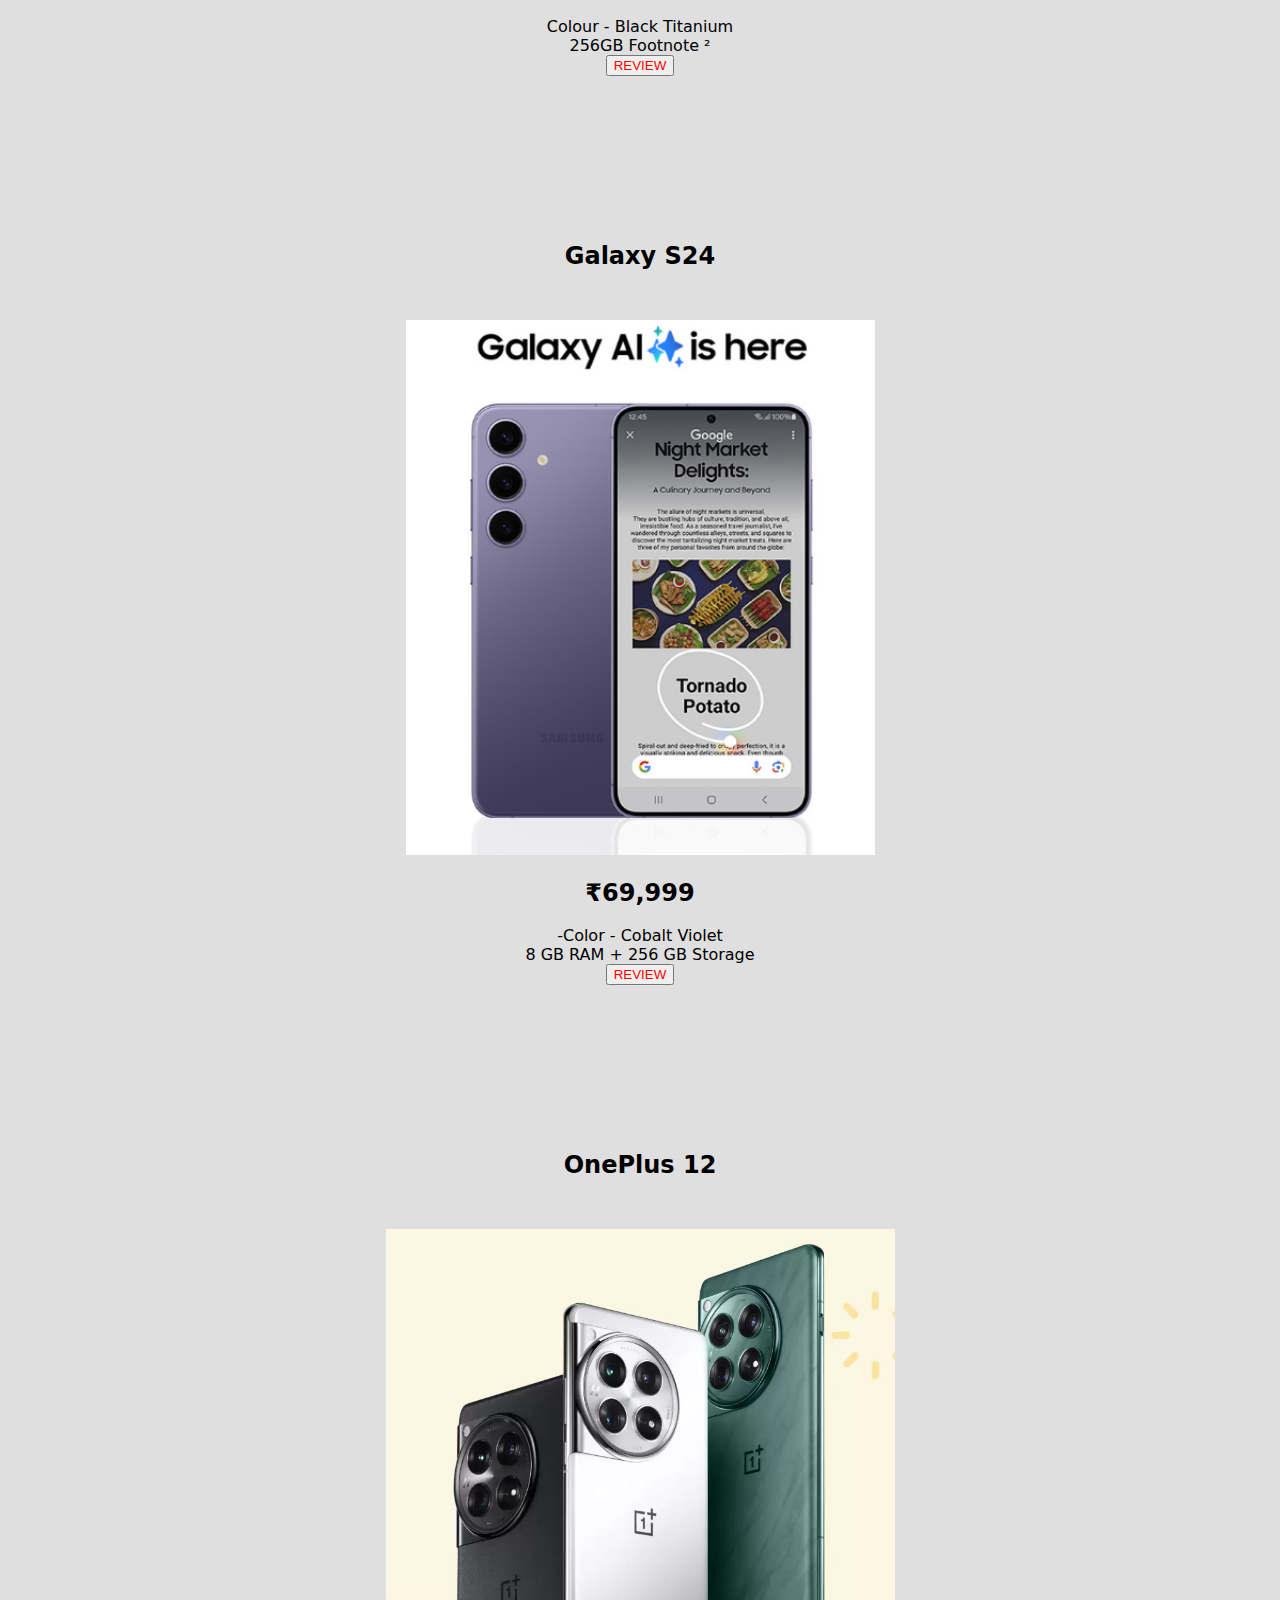
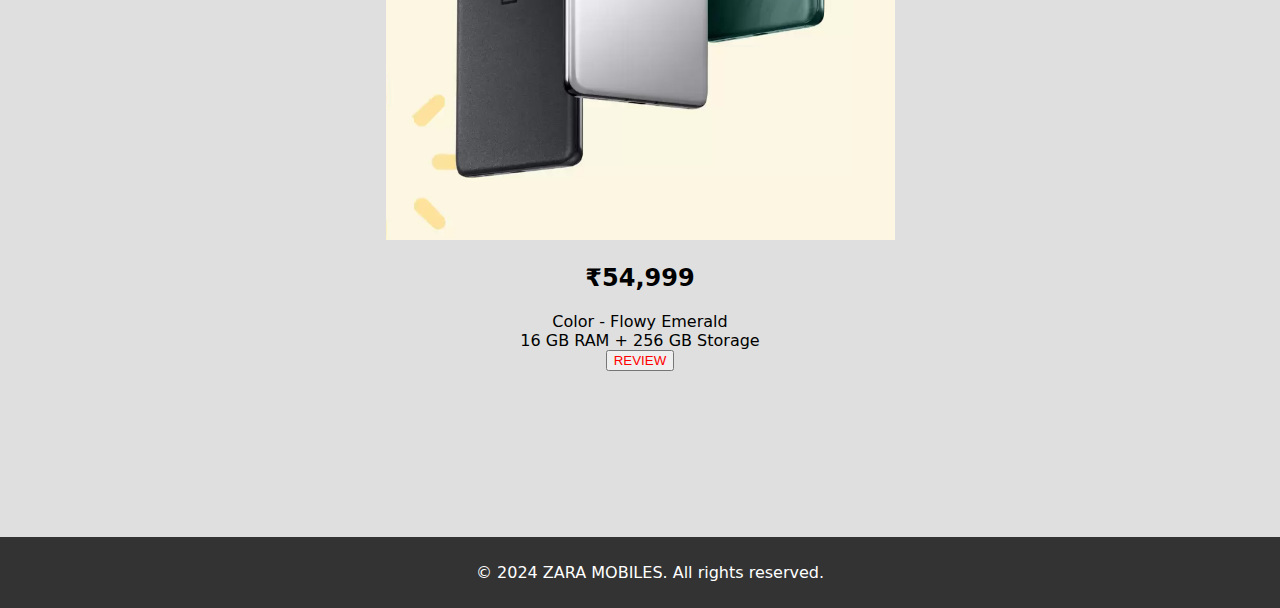
==== commit 0de0f2b5: "Update index.html" ====
--- a/index.html
+++ b/index.html
@@ -26,7 +26,7 @@
             <aside width="100px">
                 <h3 id="howtomake">REVIEW:</h3>
                 <ul>
-                    <li><a href="7120-download-iphone-6-original-ringtone-42676.mp3"></a></li>
+                    <li><a href="7120-download-iphone-6-original-ringtone-42676.mp3">Audio</a></li>
                     <li><a href="https://www.youtube.com/watch?v=UOoqCVY4X6E">iphone</a></li>
                     <li><a href="https://www.youtube.com/watch?v=ohlVy2jYTjY">Samsung</a></li>
                     <li><a href="https://www.youtube.com/watch?v=wyJH6p34Gbg">Oneplus</a></li>
